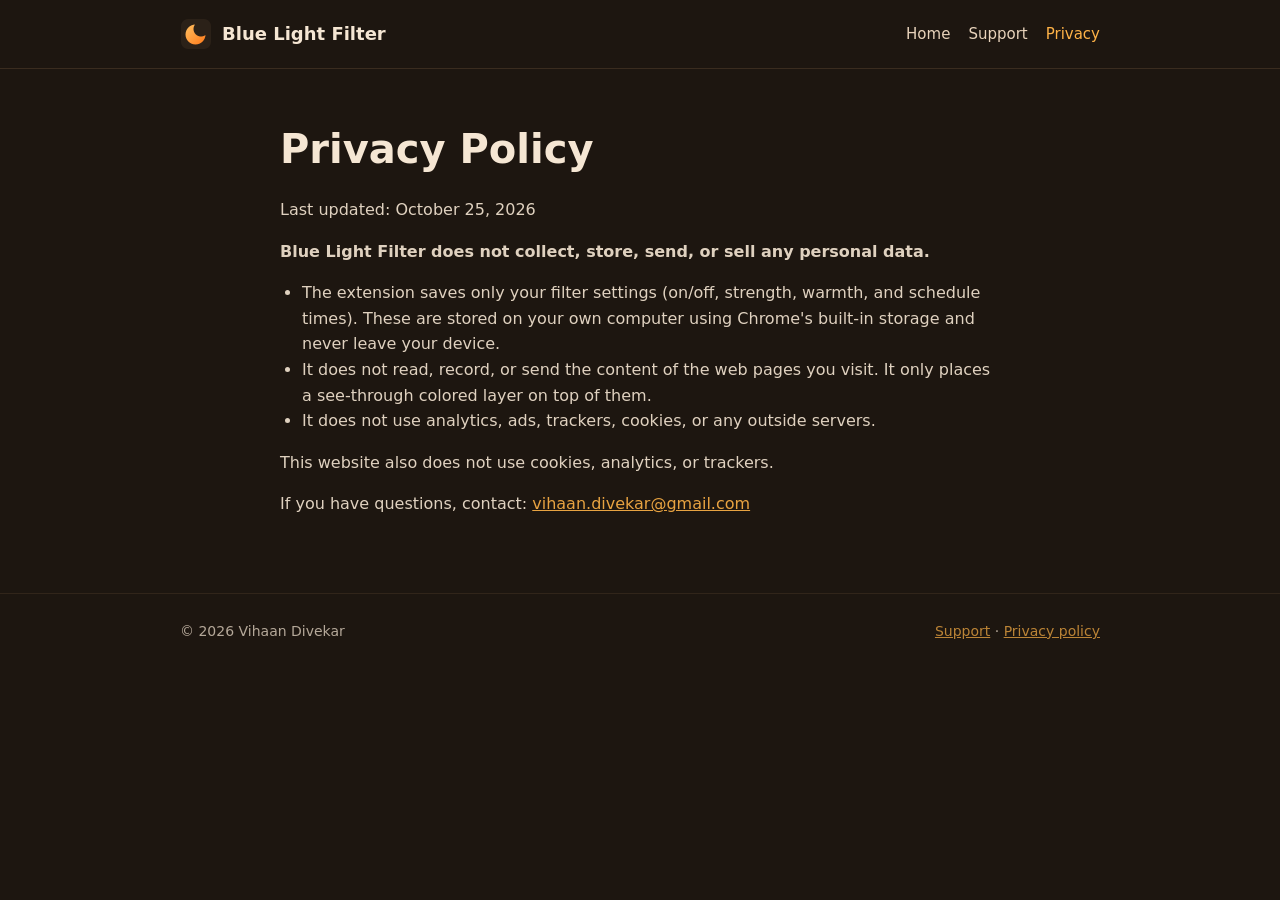
==== privacy.html @ 650fce3f "Add files via upload" ====
<!DOCTYPE html>
<html lang="en">
<head>
  <meta charset="UTF-8">
  <meta name="viewport" content="width=device-width, initial-scale=1">
  <title>Privacy Policy · Blue Light Filter</title>
  <meta name="description" content="Blue Light Filter is a free Chrome extension that warms up web pages to reduce blue light and eye strain.">
  <link rel="icon" href="images/favicon.png">
  <link rel="stylesheet" href="style.css">
</head>
<body>
<header><div class="wrap">
  <a class="brand" href="index.html"><img src="images/icon128.png" alt="" width="32" height="32"> Blue Light Filter</a>
  <nav><a href="index.html">Home</a><a href="support.html">Support</a><a href="privacy.html" class="current">Privacy</a></nav>
</div></header>
<main class="wrap page">
  <h1>Privacy Policy</h1>
  <p>Last updated: October 25, 2026</p>
  <p><strong>Blue Light Filter does not collect, store, send, or sell any personal data.</strong></p>
  <ul>
    <li>The extension saves only your filter settings (on/off, strength, warmth, and schedule times). These are stored on your own computer using Chrome's built-in storage and never leave your device.</li>
    <li>It does not read, record, or send the content of the web pages you visit. It only places a see-through colored layer on top of them.</li>
    <li>It does not use analytics, ads, trackers, cookies, or any outside servers.</li>
  </ul>
  <p>This website also does not use cookies, analytics, or trackers.</p>
  <p>If you have questions, contact: <a href="mailto:vihaan.divekar@gmail.com">vihaan.divekar@gmail.com</a></p>
</main>
<footer><div class="wrap">
  <span>© 2026 Vihaan Divekar</span>
  <span><a href="support.html">Support</a> · <a href="privacy.html">Privacy policy</a></span>
</div></footer>
</body></html>
---- style.css ----
* { box-sizing: border-box; }
body {
  margin: 0;
  font-family: -apple-system, system-ui, "Segoe UI", Roboto, sans-serif;
  background: #1d1610;
  color: #f5e6d3;
  line-height: 1.6;
}
a { color: #ffb347; }
.wrap { max-width: 960px; margin: 0 auto; padding: 0 20px; }

header { padding: 18px 0; border-bottom: 1px solid #3a2c1f; }
header .wrap { display: flex; align-items: center; justify-content: space-between; gap: 12px; flex-wrap: wrap; }
.brand { display: flex; align-items: center; gap: 10px; font-weight: 800; font-size: 18px; color: #f5e6d3; text-decoration: none; }
nav { display: flex; gap: 18px; font-size: 15px; }
nav a { color: #e8d3bb; text-decoration: none; }
nav a:hover, nav a.current { color: #ffb347; }

.hero { text-align: center; padding: 64px 0 40px; }
.hero h1 { font-size: clamp(34px, 6vw, 54px); line-height: 1.1; margin: 18px 0 14px; }
.hero p { font-size: 19px; max-width: 600px; margin: 0 auto 28px; opacity: 0.85; }
.button {
  display: inline-block;
  background: #ff9a3c;
  color: #2b2118;
  font-weight: 800;
  padding: 14px 28px;
  border-radius: 999px;
  text-decoration: none;
  font-size: 17px;
}
.button:hover { background: #ffb347; }
.small { font-size: 14px; opacity: 0.65; margin-top: 12px; }

.shot { display: block; width: 100%; border-radius: 14px; box-shadow: 0 20px 50px #0009; margin: 10px 0 60px; }

.features { display: grid; grid-template-columns: repeat(auto-fit, minmax(220px, 1fr)); gap: 18px; margin-bottom: 60px; }
.card { background: #2b2118; border: 1px solid #3a2c1f; border-radius: 14px; padding: 22px; }
.card h3 { margin: 0 0 6px; color: #ffb347; font-size: 18px; }
.card p { margin: 0; opacity: 0.85; }

h2 { font-size: 30px; margin: 0 0 18px; }
.page { padding-top: 48px; padding-bottom: 60px; max-width: 760px; }
.page h1 { font-size: 40px; margin: 0 0 8px; }
.page h2 { font-size: 22px; margin: 36px 0 8px; color: #ffb347; }
.page h3 { margin: 22px 0 4px; font-size: 18px; }
.page p, .page li { opacity: 0.9; }
ol, ul { padding-left: 22px; }
code { background: #2b2118; padding: 2px 6px; border-radius: 4px; }

.contact { background: #2b2118; border: 1px solid #ff9a3c; border-radius: 14px; padding: 22px; margin-top: 36px; }

footer { border-top: 1px solid #3a2c1f; padding: 26px 0; font-size: 14px; opacity: 0.7; }
footer .wrap { display: flex; justify-content: space-between; flex-wrap: wrap; gap: 10px; }
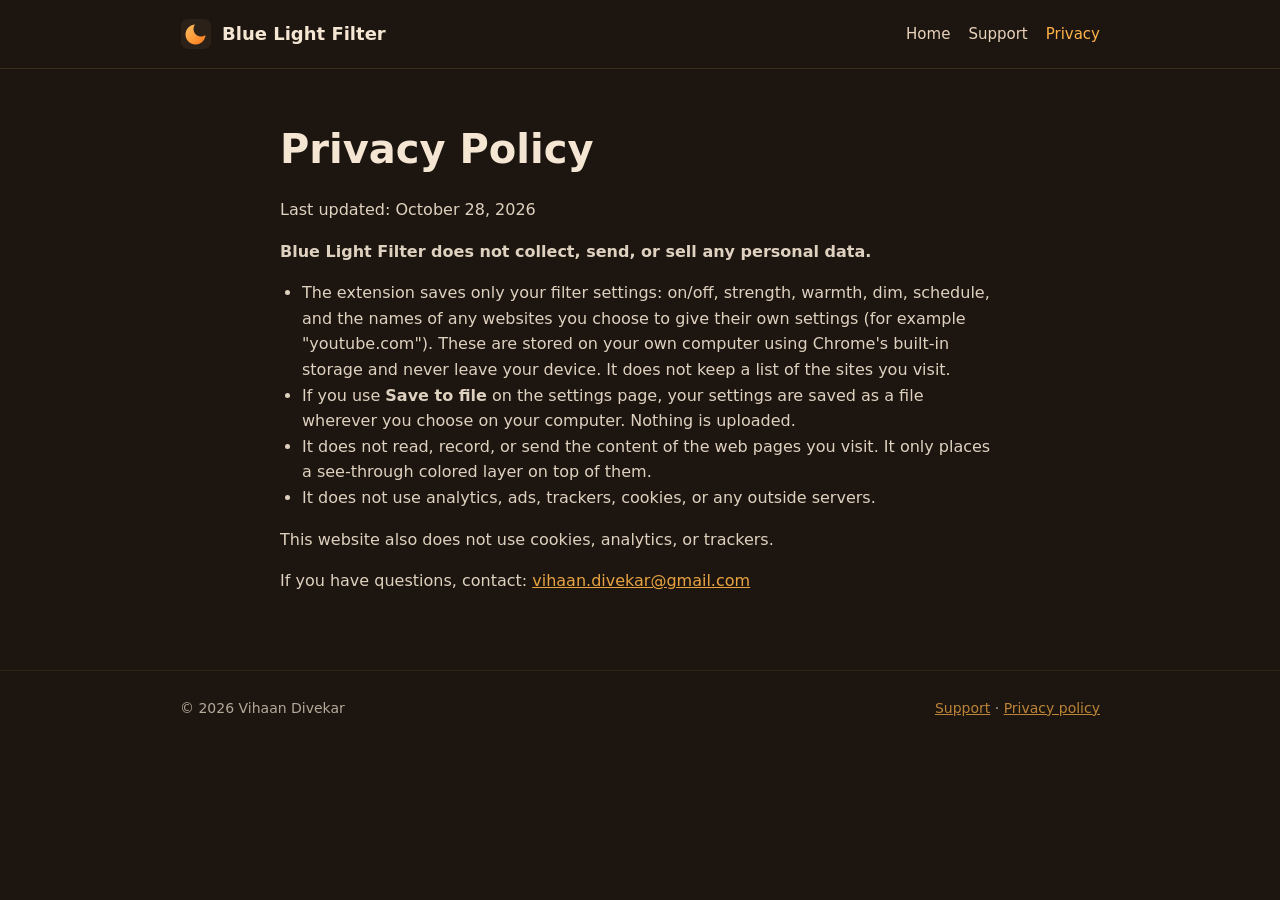
==== commit 77cefbcd: "Add files via upload" ====
--- a/privacy.html
+++ b/privacy.html
@@ -15,10 +15,11 @@
 </div></header>
 <main class="wrap page">
   <h1>Privacy Policy</h1>
-  <p>Last updated: October 25, 2026</p>
-  <p><strong>Blue Light Filter does not collect, store, send, or sell any personal data.</strong></p>
+  <p>Last updated: October 28, 2026</p>
+  <p><strong>Blue Light Filter does not collect, send, or sell any personal data.</strong></p>
   <ul>
-    <li>The extension saves only your filter settings (on/off, strength, warmth, and schedule times). These are stored on your own computer using Chrome's built-in storage and never leave your device.</li>
+    <li>The extension saves only your filter settings: on/off, strength, warmth, dim, schedule, and the names of any websites you choose to give their own settings (for example "youtube.com"). These are stored on your own computer using Chrome's built-in storage and never leave your device. It does not keep a list of the sites you visit.</li>
+    <li>If you use <strong>Save to file</strong> on the settings page, your settings are saved as a file wherever you choose on your computer. Nothing is uploaded.</li>
     <li>It does not read, record, or send the content of the web pages you visit. It only places a see-through colored layer on top of them.</li>
     <li>It does not use analytics, ads, trackers, cookies, or any outside servers.</li>
   </ul>
